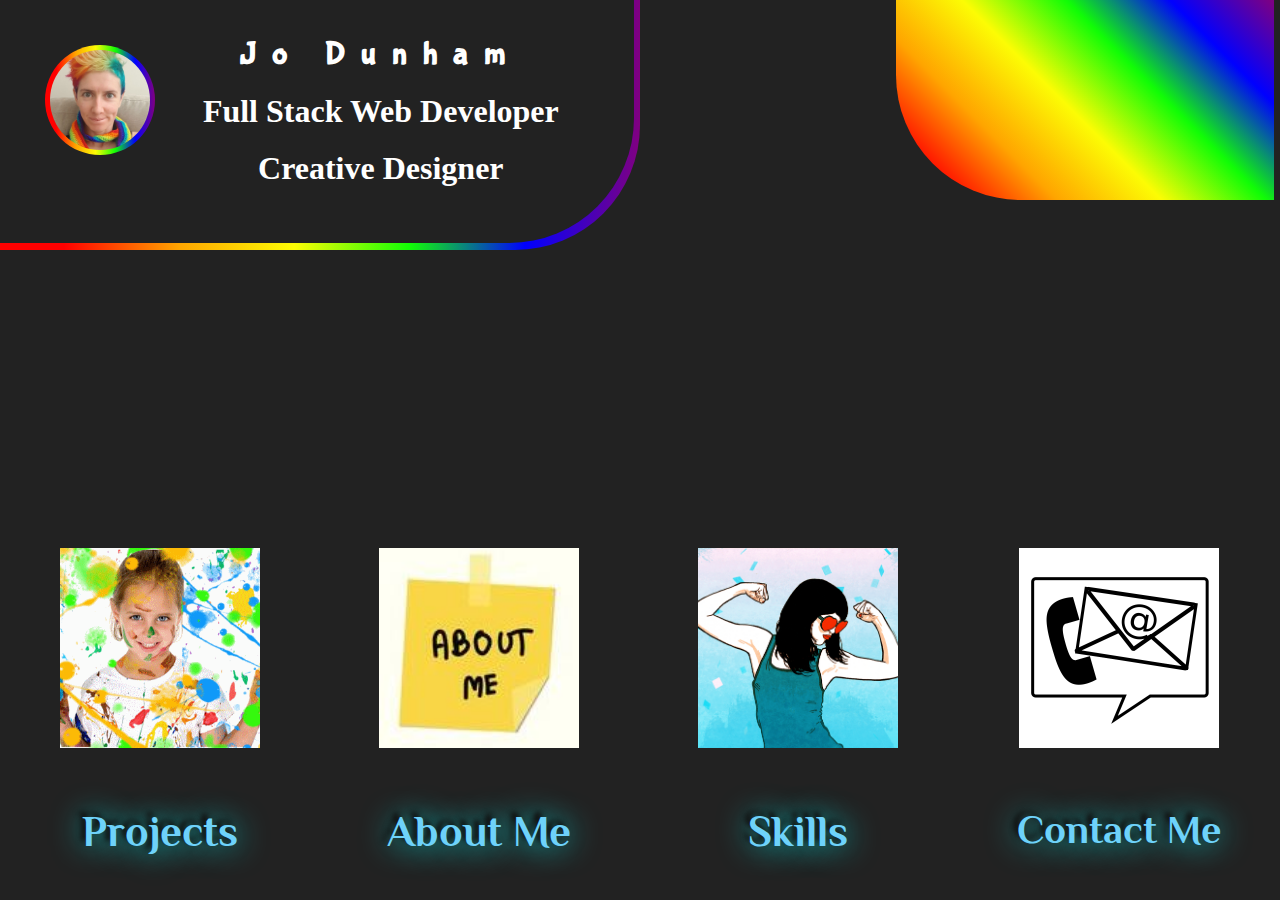
==== index.html @ 04b24822 "init commit" ====
<!DOCTYPE html>
<html lang="en">
<head>
    <link rel="icon" href="./images/icon2.png" type="image/gif" sizes="16x16">
    <link href="https://fonts.googleapis.com/css?family=Bubblegum+Sans|Philosopher" rel="stylesheet">
    <link href="https://fonts.googleapis.com/css?family=Delius+Unicase:700&display=swap" rel="stylesheet">
    <meta charset="UTF-8">
    <meta name="viewport" content="width=device-width, initial-scale=1.0">
    <meta http-equiv="X-UA-Compatible" content="ie=edge">
    <title>Jo Dunham Web Dev</title>
    <link rel="stylesheet" href="./style.css">
</head>
<body>
    <div id="homepage">
        <div id="homepagebox">
            <div id="homepageBoxback">
                <div id="circle">
                    <img src="./images/profile.jpg" alt="image not found">
                </div>
                <div id="HomeHeading">
                    <h1>Jo Dunham</h1>
                    <h3>Full Stack Web Developer</h3>
                    <h3>Creative Designer</h3>
                </div>
            </div>
        </div>
        
        <div id="rainbowBall">
                
        </div>
        <section>
            <div id="ProjectsLink">
                <img src="./images/projectsgif.gif" alt="projects gif">
                <a href="./portfolio.html#projects"><h6>Projects</h6></a>
            </div>
            <div id="AboutLink">
                <img src="./images/aboutme.jpg" alt="about me">
                <a href="./portfolio.html#about"><h6>About Me</h6></a>
            </div>
            <div id="SkillsLink">
                <img src="./images/flexxy.gif" alt="skills flex">
                <a href="./portfolio.html#techStack"><h6>Skills</h6></a>
            </div>
            <div id="ContactLink">
                <img src="./images/contact me.png" alt="contact me">
                <a href="./portfolio.html#contact"><h6>Contact Me</h6></a>
            </div>
        </section>
    </div>    
</body>
</html>
---- style.css ----
/* font-family: 'Philosopher', sans-serif;
font-family: 'Bubblegum Sans', cursive; 
font-family: 'Delius Unicase', cursive;*/

:root{
    --rainbow:  rgba(255, 0, 0, 1) 10%, rgba(255, 165, 0, 1), rgba(252, 252, 4, 1), rgba(17, 253, 5, 1), rgba(0, 0, 255, 1), rgba(128, 0, 128, 1);
}

/* Rainbow Scrolly -------------------------------------------------------------------- */

::-webkit-scrollbar {
    width: 20px;
  }
  
  /* Track */
  ::-webkit-scrollbar-track {
    box-shadow: inset 0 0 5px #777; 
    border-radius: 10px;  
  }
   
  /* Handle */
  ::-webkit-scrollbar-thumb {
    background: linear-gradient(var(--rainbow)); 
    border-radius: 10px;
  }
  
  /* Handle on hover */
  ::-webkit-scrollbar-thumb:hover {
    background: linear-gradient(rgba(255, 0, 0, 0.7) 10%, rgba(265, 165, 0, 0.7), rgba(252, 252, 4, 0.7), rgba(17, 253, 5, 0.7), rgba(0, 0, 255, 0.7), rgba(128, 0, 128, 0.7));
  }

/* Body -------------------------------------------------------------------- */

body{
   background-color: #222;
   margin: 0;
   padding: 0;
}

p{
    color: white;
    font-size: 1.5em;
}

/* Nav Bar -------------------------------------------------------------------- */

nav{
    position: fixed;
    /* overflow: hidden; */
    background-color: #333;
    width: 100%;
    top: 0;
    left: 0;
    z-index: 1;
}

ul {
    display: inline-block;
    float: right;
    top: 0;
    list-style-type: none;
    margin: 0;
    padding: 0;
}

li {
   display: inline-block;
   z-index: 10;
   font-family: 'Philosopher', sans-serif;
   font-size: 1.2em;
}
  
li a {
   display: block;
   color: white;
   padding: 14px 16px;
   text-decoration: none;
}
  
li a:hover {
   background-color: #111;
}

/* HomePage -------------------------------------------------------------------- */

#homepage{
    display: flex;
    margin: 0;
    position: relative;
    height: 100vh;
    width: 100%;
    align-items: flex-end;
}

/* Rainbow bits */
#homepagebox{
    height: 250px;
    width: 50%;
    position: absolute;
    top: 0;
    background-image: linear-gradient( to right, var(--rainbow));
    border-radius: 0 0 125px 0;
    z-index: -1;
}

/* grey on top of rainbow making border */
#homepageBoxback{
    position: absolute;
    height: 97%;
    width: 99%;
    top: 0;
    background-color: #222;
    border-radius: 0 0 125px 0;
    display: flex;
    align-content: space-around;
}

/* my name and "title" */
#HomeHeading{
    margin: 4vh 4vh 4vh 1vh;
    text-align: center;
    display: flex;
    flex-wrap: wrap;
}

#HomeHeading h1, h3{
    color: white;
    font-size: 2em;
    width: 100%;
    margin: 0;
}

#circle{
    height: 110px;
    width: 110px;
    margin: 5vh 0 5vh 5vh;
    background-image: linear-gradient(to right, var(--rainbow));
    border-radius: 100px 100px 100px 100px;
}

#circle img{
    height: 100px;
    width: 100px;
    border-radius: 100px 100px 100px 100px;
    padding: 5px;
}

/* pics and links on homepage */
section{
    display: flex;
    width: 100%;
    height: auto;
    justify-content: space-around;
    flex-wrap: wrap;
}

section h6{
    margin: 5vh 0;
    text-align: center;
}

section div{
    max-width: 250px;
    width: auto;
    height: auto;
    text-align: center;
}

section div a{
    margin: 0;
    font-size: 4em;
    flex: 0 1 100%;
    font-family: 'Philosopher', sans-serif;
    text-decoration: none;
    font-weight: bold;
    text-align: justify;
    text-shadow: -5px -5px 5px #111, 0 0 0.5em aqua;
    color: rgba(110, 210, 250, 1);
}


section div a:hover{
    color: rgba(195, 63, 247, 0.925);
}

section div h6:hover{
    transform: scale(1.2);
    margin: 5vh 0 0 0;
}

section img{
    width: 200px;
    height: 200px;
    object-fit: cover;
}

#ContactLink img{
    object-fit: contain;
    background-color: white;
}

#ContactLink h6{
    font-size: 0.63em;
}

/* Homepage Decoration -------------------------------------------------------------------- */

#rainbowBall{
    height: 200px;
    width: 29.5vw;
    position: absolute;
    top: 0;
    left: 70%;
    background-image: linear-gradient( 45deg, var(--rainbow));
    border-radius: 0 0 0 125px;
    z-index: -1;
    animation: sparkle 1s;
}

/* Projects -------------------------------------------------------------------- */

#projects{
    padding: 1px 0 0 0;
    height: auto;
    width: 100%;
    background-image: linear-gradient(to right, rgba(255, 0, 0, 0.2) 10%, rgba(255, 165, 0, 0.2), rgba(252, 252, 4, 0.2), rgba(17, 253, 5, 0.2), rgba(0, 0, 255, 0.2), rgba(128, 0, 128, 0.2));
}

#projectbg{
    display: flex;
    justify-content: space-around;
    max-width: 100%;
    height: auto;
    flex-wrap: wrap;
}

#projectbg h4{
    margin: 0;
    border: 0;
    text-align: center;
    padding: 10px 0 0 0;
    width: 100%;
    max-width: 70%;
    color: white;
    font-weight: normal;
    font-size: 1.5em;

}


#projectbg p{
    font-size: 1.3em;
    margin-bottom: 30px;
    padding: 0 0 30px 0;
    color: rgb(170, 231, 241);
}

#projectbg h3{
    font-family: 'Philosopher', sans-serif;
    border: 0;
    margin-top: 5vh;
    width: 100%;
    padding: 10px 0 5px 0;
    text-align: center;
    color: rgba(110, 210, 250, 1);
    text-shadow: -5px -5px 5px #111, 0 0 0.5em aqua;
}

#projects h1{
    color: white; /*fix this it's see thru!!*/
    position: absolute;
    z-index: 2;
}

#PacmanSection {
    display: flex;
    flex-wrap: wrap;
    width: auto;
    height: auto;
    flex: 1 1 50%;
    justify-content: space-around;
}

#MazeSection {
    display: flex;
    flex-wrap: wrap;
    width: auto;
    height: auto;
    flex: 1 1 50%;
    justify-content: space-around;
}

#CongratsSection {
    display: flex;
    flex-wrap: wrap;
    width: auto;
    height: auto;
    flex: 1 1 30%;
    justify-content: space-around;
}

#TictactoeSection {
    display: flex;
    flex-wrap: wrap;
    width: auto;
    height: auto;
    flex: 1 1 30%;
    justify-content: space-around;
}

#ExercismSection {
    display: flex;
    flex-wrap: wrap;
    width: auto;
    height: auto;
    flex: 1 1 30%;
    justify-content: space-around;
}

video {
    margin: 0 auto;
    max-width: 400px;
    max-height: 300px;
    width: auto;
    height: auto;
    flex: 2 1 400px;
    padding: 20px;
    -webkit-transform: translateZ(0); /*put videos behind nav */
}


#projectbg img {
    max-height: 300px;
    max-width: 400px;
    width: auto;
    height: auto;
    padding: 20px;
}

#pacman:hover {
    box-shadow: 0px 0px 30px 10px red;
}

#maze:hover {
    box-shadow: 0px 0px 30px 10px orange;
} 

#congrats:hover {
    box-shadow: 0px 0px 30px 10px yellow;
}

#tictactoe:hover {
    box-shadow: 0px 0px 30px 10px rgba(17, 253, 5, 1);
}

#exercism:hover {
    box-shadow: 0px 0px 30px 10px blue;
}

/* About -------------------------------------------------------------------- */

#about{
    width: 100%;
    height: auto;
    display: flex;
    flex-wrap: wrap;
    justify-content: space-between;
}

#aboutText{
    width:50vw;
    margin: 7vh;
}

#aboutText p{
    padding: 20px;
    width: 100%;
    margin: 0;
    flex: 1 1 50%;
    text-align: justify;
}

#about #aboutImages{
    display: flex;
    flex-wrap: wrap;
    justify-content:center;
    margin-top: 10px;
    width: 35%;
    height: 100%;
    position: relative;
    z-index: -1;
}

#aboutImages:after {
    content: '';
    position: absolute;
    top: 0;
    left: 0;
    right: 0;
    bottom: 0;
    background: linear-gradient(to left, transparent 0%, #222 100%);
}

.row{
    display: flex;
    flex-wrap: no-wrap;
}

#aboutImages div img{
    width: 25%;
    max-height: 92px;
    object-fit: cover;
}

/* TechStack/Skills ------------------------------------------------------------------------------ */

#techStack{
    background-image: linear-gradient(to right, rgba(255, 0, 0, 0.2) 10%, rgba(255, 165, 0, 0.2), rgba(252, 252, 4, 0.2), rgba(17, 253, 5, 0.2), rgba(0, 0, 255, 0.2), rgba(128, 0, 128, 0.2));
    padding: 1px 0 5vh 0;
}

#techStackPics{ 
    display: flex;
    flex: 1 1 100%;
    /* width: 100%; */
    flex-wrap: wrap;  
    justify-content: space-around;
    align-content: center;
}


#techStackPics div{
    width: 30vw;
    text-align: center; 
    width: auto;
    height: auto;
    flex: 1 1 400px;
}

#techStackPics p{
    font-family: 'Philosopher', sans-serif;
    text-align: center;
    margin-top: 0;
}

#techStackPics img{
    width: auto;
    height: 100px;
    margin: 10vh 20px 0 20px;
    text-align: center;
    padding: 0;
}

/* Contact -------------------------------------------------------------------- */

#contact{
    padding: 1px 0 0 0;
    margin-top: 20px;
    height: 95vh;
}

#contactArea{
    display: flex;
    flex-wrap: wrap;
    justify-content: space-around;
    flex: 1 1 100%;
    height: auto;
    margin: 3vw 0 0 5vw;
}


#contactArea div{
    display: flex;
    justify-content: flex-start;
    width: auto;
    height: auto;
    flex: 2 1 300px;
    margin: 30px 1vw;
}

#contactArea h2{
    align-items: center;
    margin-left: 5vw;
    color: white;
    font-size: 1.5em;
    font-family: 'Philosopher', sans-serif;
}

#contactArea h2:hover{
    transform: scale(1.2);
}

#twitter h2:hover, #blog h2:hover{
    background: linear-gradient(to right, rgba(255, 0, 0, 1), rgba(255, 165, 0, 1));
    -webkit-background-clip: text;
    -webkit-text-fill-color: transparent;
}

#github h2:hover, #stackOverflow h2:hover{
    background: linear-gradient(to right, rgba(252, 252, 4, 1), rgba(17, 253, 5, 1));
    -webkit-background-clip: text;
    -webkit-text-fill-color: transparent;
}

#linkedin h2:hover, #email h2:hover{
    background: linear-gradient(to right,rgba(0, 0, 255, 1), rgba(128, 0, 128, 1));
    -webkit-background-clip: text;
    -webkit-text-fill-color: transparent;
}

#contactArea a{
    text-decoration: none;
}

#contactArea div img{
    height: 100px;
    width: auto;
}

.contactClass{
    display: flex;
    align-items: center;
    justify-content: center;
}

#email img{
    background-color: white;
}


/* Rainbow Dividers -------------------------------------------------------------------- */

.lineDivider{
    margin-top: 60px;
    display:flex;
    width: 100%;
    height: 100px;
    border-radius: 100px 0 0 100px;
    background-image: linear-gradient(to right, var(--rainbow));
    position: relative;
    z-index: -2;
}

.lineDivBack{
    align-items: center;
    background-color: #222;
    margin: 10px 0 10px 10px;
    width: 30%;
    height: 80%;
    border-radius: 100px 0 0 100px;
    overflow: visible;
    white-space: nowrap;
    border: 0;
}

.secondDivBack{
    width:70%;
    height: 90%;
    justify-content: flex-start;
    background-color: #222;
    z-index:-1;
    border: 0;
}

.rainbowLine{
    background-image: linear-gradient(to right, var(--rainbow));
    height: 10px;
    width: 100%;
    margin-top: 5vh;
}

/* General -------------------------------------------------------------------------- */

h1{
    margin: 1.5vh 0 0 5vh;
    font-family: 'Bubblegum Sans', cursive;
    color: white;
    letter-spacing: 0.5em;
    z-index: 10;
    font-size: 3em;
    font-weight: bold;
    border:0;    
}

/* Animations ---------------------------------------------------------------------- */

@keyframes sparkle{
    17%{
        background-image: linear-gradient( 45deg,  rgba(128, 0, 128, 1) 10%, rgba(255, 0, 0, 1), rgba(255, 165, 0, 1), rgba(252, 252, 4, 1), rgba(17, 253, 5, 1), rgba(0, 0, 255, 1));  
    }
    33%{
        background-image: linear-gradient( 45deg,  rgba(0, 0, 255, 1) 10%, rgba(128, 0, 128, 1), rgba(255, 0, 0, 1), rgba(255, 165, 0, 1), rgba(252, 252, 4, 1), rgba(17, 253, 5, 1));
    }
    50%{
        background-image: linear-gradient( 45deg, rgba(17, 253, 5, 1) 10%, rgba(0, 0, 255, 1), rgba(128, 0, 128, 1), rgba(255, 0, 0, 1), rgba(255, 165, 0, 1), rgba(252, 252, 4, 1));
    }
    67%{
        background-image: linear-gradient( 45deg, rgba(252, 252, 4, 1) 10%, rgba(17, 253, 5, 1), rgba(0, 0, 255, 1), rgba(128, 0, 128, 1), rgba(255, 0, 0, 1), rgba(255, 165, 0, 1));
    }
    83%{
        background-image: linear-gradient( 45deg, rgba(255, 165, 0, 1) 10%, rgba(252, 252, 4, 1), rgba(17, 253, 5, 1), rgba(0, 0, 255, 1), rgba(128, 0, 128, 1), rgba(255, 0, 0, 1));
    }
    100%{
        background-image: linear-gradient( 45deg, rgba(255, 0, 0, 1) 10%, rgba(255, 165, 0, 1), rgba(252, 252, 4, 1), rgba(17, 253, 5, 1), rgba(0, 0, 255, 1), rgba(128, 0, 128, 1));
    }
}

/* Responsive ---------------------------------------------------------------------- */

/* less than PC more than iPad -------------------------------------------------------------*/

@media only screen and (max-width: 950px){
/* homepage -------------------------------------------------------------------------------*/

    #rainbowBall{
        display: none;
    }

    #homepagebox{
        height: 100%;
        width: 25%;
    }
    
    #homepageBoxBack{
        height: 99%;
        width: 97%;
        display: flex;
        flex-wrap: wrap;
    }

    #HomeHeading{
        position: absolute;
        top: 25%;
        left: 0;
    }

    #circle{
        margin: 5vh 6vw;
    }

    section{
        width: 60%;
        position: absolute;
        top: 9%;
        left: 30%;
        overflow: hidden;
    }

    #HomeHeading h1, h3{
        padding: 4vh 0 4vh 2vw;
        font-size: 1.5em;
    }

}


/* Galaxy5 up to iPad ----------------------------------------------------------------*/
/* Galaxy5 up to iPad ----------------------------------------------------------------*/
/* Galaxy5 up to iPad ----------------------------------------------------------------*/

@media only screen and (max-width: 770px){
/* homepage -------------------------------------------------------------------------------*/
    #rainbowBall{
        display: none;
    }

    #homepagebox{
        height: 25%;
        width: 98%;
    }
    
    #homepageBoxBack{
        height: 99%;
        width: 97%;
        display: flex;
        flex-wrap: wrap;
    }

    #HomeHeading{
        position: absolute;
        top: 0;
        left: 25%;
    }

    #HomeHeading h1, h3{
        padding: 0;
        font-size: 1.3em;
        margin-left: 1vw;
    }

    #circle{
        margin: 4vh 2vw;
    }

    section{
        width: 100%;
        position: absolute;
        top: 30%;
        left: 0;
    }

    section img{
        width: 150px;
        height: 150px;
    }

    section div a{
        font-size: 3em; 
    }

    section h6{
        margin-top: 0;
    }

/* Nav  -----------------------------------------------------------------------------*/
li {
    font-size: 1.5em;
 }

 li a {
    padding: 14px 14px;
 }

 /* projects-------------------------------------------------------------------------- */

 #projectbg div {
    /* display: flex;
    flex-wrap: wrap;
    width: auto;
    height: auto; */
    flex: 1 1 45%;
    max-width: 45%;
    /* justify-content: space-around; */
}

video {
    /* margin: 0 auto; */
    max-width: 300px;
    max-height: 300px;
    /* width: auto;
    height: auto; */
    flex: 2 1 300px;
    /* padding: 20px; */
    /* -webkit-transform: translateZ(0); put videos behind nav */
}

#projectbg h4{
    height: 120px;
}

/* About -----------------------------------------------------------------------------*/

#aboutText{
    max-width:55%;
    margin: 2vh 1vh 1vh 1vh;
    width:55vw;
}

#about #aboutImages{
    margin: 5vh 1vh 1vh 0;
    max-width: 35%;
    width: 35vw;
}

/* TechStack/Skills ----------------------------------------------------------------- */
#techStackPics div{
    flex: 1 1 200px;
}

/* Contact -------------------------------------------------------------------------- */

#contactArea div{
    margin: 8% 1vw;
}
}


/* Mobile ----------------------------------------------------------------------------*/
/* Mobile ----------------------------------------------------------------------------*/
/* Mobile ----------------------------------------------------------------------------*/

@media only screen and (max-width: 360px){

/* Nav -------------------------------------------------------------------------------*/
li {
    font-size: 0.95em;
 }

 li a {
    padding: 14px 10px;
 }

/* projects-------------------------------------------------------------------------- */

#container h1{
    letter-spacing: 0.3em;
    font-size: 2.5em;
    margin: 2vh 0 0 5vh;
}

video {
    max-width: 300px;
}

#projectbg h3{
    font-size: 1.7em;
}

#projectbg h4{
    width: 100%;
    max-width: 70%;
    font-size: 1.4em;
}

#projectbg div p{
    padding:0;
}
/* About -------------------------------------------------------------------- */

#about{
    max-width: 100%;
    justify-content: center;
}
#aboutText{
    width:60vw;
    margin: 0 1vw;
    max-width: 60%;
}

#aboutText p{
    padding: 12% 0 0 0;
    width: 100%;
}

#about #aboutImages{
    margin: 10vw 0;
    width: 35vw;
}

#aboutImages div img{
    width: 50%;
    max-height: 85px;
}

.row{
    flex-wrap: wrap;
}

/* TechStack/Skills -----------------------------------------------------------*/

#techStackPics div{
    flex: 1 1 150px;
}

/* Contact ------------------------------------------------------------------ */

#contactArea div img{
    height: 80px;
}

#contactArea div{
    justify-content: center;
    flex: 2 1 150px;
}

.contactClass{
    flex-wrap: wrap;
    max-width: 45%;
}

#contactArea h2{
    margin-left: 0;
    min-width: 150px;
    text-align: center;
    color: rgb(78, 118, 228);
    text-decoration: underline;
}

#contactArea{
    margin: 10% 0 0 0;
}

.rainbowLine{
    margin-top: 3vh;
}
}
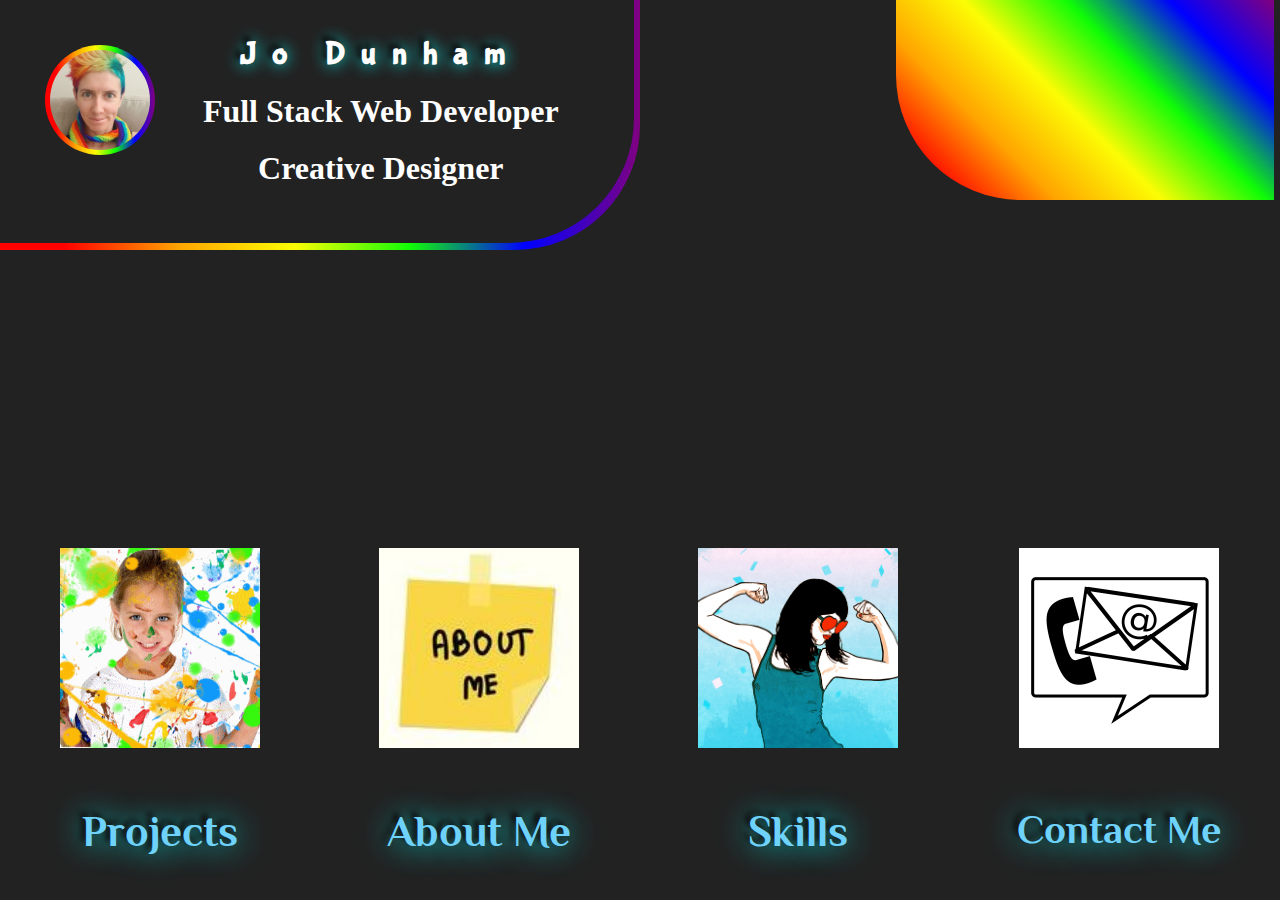
==== commit 435e0f12: "for reals done" ====
--- a/index.html
+++ b/index.html
@@ -26,7 +26,6 @@
         </div>
         
         <div id="rainbowBall">
-                
         </div>
         <section>
             <div id="ProjectsLink">
--- a/style.css
+++ b/style.css
@@ -1,7 +1,3 @@
-/* font-family: 'Philosopher', sans-serif;
-font-family: 'Bubblegum Sans', cursive; 
-font-family: 'Delius Unicase', cursive;*/
-
 :root{
     --rainbow:  rgba(255, 0, 0, 1) 10%, rgba(255, 165, 0, 1), rgba(252, 252, 4, 1), rgba(17, 253, 5, 1), rgba(0, 0, 255, 1), rgba(128, 0, 128, 1);
 }
@@ -29,7 +25,7 @@
     background: linear-gradient(rgba(255, 0, 0, 0.7) 10%, rgba(265, 165, 0, 0.7), rgba(252, 252, 4, 0.7), rgba(17, 253, 5, 0.7), rgba(0, 0, 255, 0.7), rgba(128, 0, 128, 0.7));
   }
 
-/* Body -------------------------------------------------------------------- */
+/* Body ---------------------------------------------------------------------------------- */
 
 body{
    background-color: #222;
@@ -42,11 +38,10 @@
     font-size: 1.5em;
 }
 
-/* Nav Bar -------------------------------------------------------------------- */
+/* Nav Bar ------------------------------------------------------------------------------- */
 
 nav{
     position: fixed;
-    /* overflow: hidden; */
     background-color: #333;
     width: 100%;
     top: 0;
@@ -65,7 +60,6 @@
 
 li {
    display: inline-block;
-   z-index: 10;
    font-family: 'Philosopher', sans-serif;
    font-size: 1.2em;
 }
@@ -81,7 +75,7 @@
    background-color: #111;
 }
 
-/* HomePage -------------------------------------------------------------------- */
+/* HomePage ------------------------------------------------------------------------------- */
 
 #homepage{
     display: flex;
@@ -98,9 +92,8 @@
     width: 50%;
     position: absolute;
     top: 0;
-    background-image: linear-gradient( to right, var(--rainbow));
+    background-image: linear-gradient(to right, var(--rainbow));
     border-radius: 0 0 125px 0;
-    z-index: -1;
 }
 
 /* grey on top of rainbow making border */
@@ -112,7 +105,6 @@
     background-color: #222;
     border-radius: 0 0 125px 0;
     display: flex;
-    align-content: space-around;
 }
 
 /* my name and "title" */
@@ -130,6 +122,7 @@
     margin: 0;
 }
 
+/* my face -----*/
 #circle{
     height: 110px;
     width: 110px;
@@ -161,7 +154,6 @@
 
 section div{
     max-width: 250px;
-    width: auto;
     height: auto;
     text-align: center;
 }
@@ -169,7 +161,6 @@
 section div a{
     margin: 0;
     font-size: 4em;
-    flex: 0 1 100%;
     font-family: 'Philosopher', sans-serif;
     text-decoration: none;
     font-weight: bold;
@@ -177,7 +168,6 @@
     text-shadow: -5px -5px 5px #111, 0 0 0.5em aqua;
     color: rgba(110, 210, 250, 1);
 }
-
 
 section div a:hover{
     color: rgba(195, 63, 247, 0.925);
@@ -213,11 +203,10 @@
     left: 70%;
     background-image: linear-gradient( 45deg, var(--rainbow));
     border-radius: 0 0 0 125px;
-    z-index: -1;
     animation: sparkle 1s;
 }
 
-/* Projects -------------------------------------------------------------------- */
+/* Projects -------------------------------------------------------------------------------- */
 
 #projects{
     padding: 1px 0 0 0;
@@ -234,27 +223,29 @@
     flex-wrap: wrap;
 }
 
+/* video blurbs */
 #projectbg h4{
     margin: 0;
     border: 0;
     text-align: center;
     padding: 10px 0 0 0;
-    width: 100%;
     max-width: 70%;
     color: white;
     font-weight: normal;
     font-size: 1.5em;
-
-}
-
-
+}
+
+/* click video line */
 #projectbg p{
     font-size: 1.3em;
     margin-bottom: 30px;
     padding: 0 0 30px 0;
     color: rgb(170, 231, 241);
-}
-
+    width: 100%;
+    text-align: center;
+}
+
+/* video headings */
 #projectbg h3{
     font-family: 'Philosopher', sans-serif;
     border: 0;
@@ -266,17 +257,15 @@
     text-shadow: -5px -5px 5px #111, 0 0 0.5em aqua;
 }
 
+/* section heading */
 #projects h1{
-    color: white; /*fix this it's see thru!!*/
+    color: white;
     position: absolute;
-    z-index: 2;
 }
 
 #PacmanSection {
     display: flex;
     flex-wrap: wrap;
-    width: auto;
-    height: auto;
     flex: 1 1 50%;
     justify-content: space-around;
 }
@@ -284,8 +273,6 @@
 #MazeSection {
     display: flex;
     flex-wrap: wrap;
-    width: auto;
-    height: auto;
     flex: 1 1 50%;
     justify-content: space-around;
 }
@@ -293,8 +280,6 @@
 #CongratsSection {
     display: flex;
     flex-wrap: wrap;
-    width: auto;
-    height: auto;
     flex: 1 1 30%;
     justify-content: space-around;
 }
@@ -302,8 +287,6 @@
 #TictactoeSection {
     display: flex;
     flex-wrap: wrap;
-    width: auto;
-    height: auto;
     flex: 1 1 30%;
     justify-content: space-around;
 }
@@ -311,8 +294,6 @@
 #ExercismSection {
     display: flex;
     flex-wrap: wrap;
-    width: auto;
-    height: auto;
     flex: 1 1 30%;
     justify-content: space-around;
 }
@@ -321,19 +302,13 @@
     margin: 0 auto;
     max-width: 400px;
     max-height: 300px;
-    width: auto;
-    height: auto;
-    flex: 2 1 400px;
     padding: 20px;
     -webkit-transform: translateZ(0); /*put videos behind nav */
 }
-
 
 #projectbg img {
     max-height: 300px;
     max-width: 400px;
-    width: auto;
-    height: auto;
     padding: 20px;
 }
 
@@ -357,7 +332,7 @@
     box-shadow: 0px 0px 30px 10px blue;
 }
 
-/* About -------------------------------------------------------------------- */
+/* About ---------------------------------------------------------------------------------- */
 
 #about{
     width: 100%;
@@ -369,7 +344,7 @@
 
 #aboutText{
     width:50vw;
-    margin: 7vh;
+    margin: 7vh 3vh;
 }
 
 #aboutText p{
@@ -380,17 +355,41 @@
     text-align: justify;
 }
 
+#workStudy h3{
+    color: rgba(110, 210, 250, 1);
+    text-shadow: -5px -5px 5px #111, 0 0 0.5em aqua;
+    margin-top: 3vh; 
+}
+
+#workStudy{
+    width: 90vw;
+    margin: 0 3vh 7vh 5vh;
+}
+
+#workStudy p{
+    padding: 5px 10px;
+    width: 100%;
+    margin: 0;
+    flex: 1 1 50%;
+    text-align: justify;
+}
+
 #about #aboutImages{
     display: flex;
     flex-wrap: wrap;
     justify-content:center;
-    margin-top: 10px;
+    margin: 5vh 5vh 0 1vh;
     width: 35%;
-    height: 100%;
     position: relative;
-    z-index: -1;
-}
-
+}
+
+#aboutImages div img{
+    width: 25%;
+    max-height: 100px;
+    object-fit: cover;
+}
+
+/* colour blend on pics */
 #aboutImages:after {
     content: '';
     position: absolute;
@@ -403,16 +402,10 @@
 
 .row{
     display: flex;
-    flex-wrap: no-wrap;
-}
-
-#aboutImages div img{
-    width: 25%;
-    max-height: 92px;
-    object-fit: cover;
-}
-
-/* TechStack/Skills ------------------------------------------------------------------------------ */
+    flex-wrap: nowrap;
+}
+
+/* TechStack/Skills ------------------------------------------------------------------------ */
 
 #techStack{
     background-image: linear-gradient(to right, rgba(255, 0, 0, 0.2) 10%, rgba(255, 165, 0, 0.2), rgba(252, 252, 4, 0.2), rgba(17, 253, 5, 0.2), rgba(0, 0, 255, 0.2), rgba(128, 0, 128, 0.2));
@@ -421,20 +414,14 @@
 
 #techStackPics{ 
     display: flex;
-    flex: 1 1 100%;
-    /* width: 100%; */
     flex-wrap: wrap;  
     justify-content: space-around;
     align-content: center;
 }
 
-
 #techStackPics div{
     width: 30vw;
     text-align: center; 
-    width: auto;
-    height: auto;
-    flex: 1 1 400px;
 }
 
 #techStackPics p{
@@ -451,7 +438,7 @@
     padding: 0;
 }
 
-/* Contact -------------------------------------------------------------------- */
+/* Contact -------------------------------------------------------------------------------- */
 
 #contact{
     padding: 1px 0 0 0;
@@ -463,18 +450,13 @@
     display: flex;
     flex-wrap: wrap;
     justify-content: space-around;
-    flex: 1 1 100%;
-    height: auto;
     margin: 3vw 0 0 5vw;
 }
 
-
 #contactArea div{
     display: flex;
     justify-content: flex-start;
-    width: auto;
-    height: auto;
-    flex: 2 1 300px;
+    flex: 1 1 300px;
     margin: 30px 1vw;
 }
 
@@ -490,6 +472,7 @@
     transform: scale(1.2);
 }
 
+/* colours when clicked */
 #twitter h2:hover, #blog h2:hover{
     background: linear-gradient(to right, rgba(255, 0, 0, 1), rgba(255, 165, 0, 1));
     -webkit-background-clip: text;
@@ -527,8 +510,7 @@
     background-color: white;
 }
 
-
-/* Rainbow Dividers -------------------------------------------------------------------- */
+/* Rainbow Dividers ----------------------------------------------------------------------- */
 
 .lineDivider{
     margin-top: 60px;
@@ -562,6 +544,7 @@
     border: 0;
 }
 
+/* bottom of page */
 .rainbowLine{
     background-image: linear-gradient(to right, var(--rainbow));
     height: 10px;
@@ -569,20 +552,20 @@
     margin-top: 5vh;
 }
 
-/* General -------------------------------------------------------------------------- */
+/* General -------------------------------------------------------------------------------- */
 
 h1{
     margin: 1.5vh 0 0 5vh;
     font-family: 'Bubblegum Sans', cursive;
     color: white;
     letter-spacing: 0.5em;
-    z-index: 10;
     font-size: 3em;
     font-weight: bold;
-    border:0;    
-}
-
-/* Animations ---------------------------------------------------------------------- */
+    border:0;
+    text-shadow: -5px -5px 5px #111, 0 0 0.5em aqua;    
+}
+
+/* Animations ----------------------------------------------------------------------------- */
 
 @keyframes sparkle{
     17%{
@@ -605,12 +588,17 @@
     }
 }
 
-/* Responsive ---------------------------------------------------------------------- */
+/* Responsive ----------------------------------------------------------------------------- */
+/* Responsive ----------------------------------------------------------------------------- */
+/* Responsive ----------------------------------------------------------------------------- */
+/* Responsive ----------------------------------------------------------------------------- */
+/* Responsive ----------------------------------------------------------------------------- */
 
 /* less than PC more than iPad -------------------------------------------------------------*/
 
 @media only screen and (max-width: 950px){
-/* homepage -------------------------------------------------------------------------------*/
+
+/* homepage --------------------------------------------------------------------------------*/
 
     #rainbowBall{
         display: none;
@@ -653,22 +641,20 @@
 
 }
 
-
-/* Galaxy5 up to iPad ----------------------------------------------------------------*/
-/* Galaxy5 up to iPad ----------------------------------------------------------------*/
-/* Galaxy5 up to iPad ----------------------------------------------------------------*/
+/* Mobile more specifically the Galaxy S5---------------------------------------------------*/
+/* Mobile ----------------------------------------------------------------------------------*/
+/* Mobile ----------------------------------------------------------------------------------*/
+/* Mobile ----------------------------------------------------------------------------------*/
+/* Mobile ----------------------------------------------------------------------------------*/
 
 @media only screen and (max-width: 770px){
-/* homepage -------------------------------------------------------------------------------*/
-    #rainbowBall{
-        display: none;
-    }
-
+
+/* Homepage --------------------------------------------------------------------------------*/
     #homepagebox{
         height: 25%;
         width: 98%;
     }
-    
+
     #homepageBoxBack{
         height: 99%;
         width: 97%;
@@ -709,178 +695,134 @@
     }
 
     section h6{
-        margin-top: 0;
-    }
-
-/* Nav  -----------------------------------------------------------------------------*/
-li {
-    font-size: 1.5em;
- }
-
- li a {
-    padding: 14px 14px;
- }
-
- /* projects-------------------------------------------------------------------------- */
-
- #projectbg div {
-    /* display: flex;
-    flex-wrap: wrap;
-    width: auto;
-    height: auto; */
-    flex: 1 1 45%;
-    max-width: 45%;
-    /* justify-content: space-around; */
-}
-
-video {
-    /* margin: 0 auto; */
-    max-width: 300px;
-    max-height: 300px;
-    /* width: auto;
-    height: auto; */
-    flex: 2 1 300px;
-    /* padding: 20px; */
-    /* -webkit-transform: translateZ(0); put videos behind nav */
-}
-
-#projectbg h4{
-    height: 120px;
-}
-
-/* About -----------------------------------------------------------------------------*/
-
-#aboutText{
-    max-width:55%;
-    margin: 2vh 1vh 1vh 1vh;
-    width:55vw;
-}
-
-#about #aboutImages{
-    margin: 5vh 1vh 1vh 0;
-    max-width: 35%;
-    width: 35vw;
-}
-
-/* TechStack/Skills ----------------------------------------------------------------- */
-#techStackPics div{
-    flex: 1 1 200px;
-}
-
-/* Contact -------------------------------------------------------------------------- */
-
-#contactArea div{
-    margin: 8% 1vw;
-}
-}
-
-
-/* Mobile ----------------------------------------------------------------------------*/
-/* Mobile ----------------------------------------------------------------------------*/
-/* Mobile ----------------------------------------------------------------------------*/
-
-@media only screen and (max-width: 360px){
-
-/* Nav -------------------------------------------------------------------------------*/
-li {
-    font-size: 0.95em;
- }
-
- li a {
-    padding: 14px 10px;
- }
-
-/* projects-------------------------------------------------------------------------- */
-
-#container h1{
-    letter-spacing: 0.3em;
-    font-size: 2.5em;
-    margin: 2vh 0 0 5vh;
-}
-
-video {
-    max-width: 300px;
-}
-
-#projectbg h3{
-    font-size: 1.7em;
-}
-
-#projectbg h4{
-    width: 100%;
-    max-width: 70%;
-    font-size: 1.4em;
-}
-
-#projectbg div p{
-    padding:0;
-}
-/* About -------------------------------------------------------------------- */
-
-#about{
-    max-width: 100%;
-    justify-content: center;
-}
-#aboutText{
-    width:60vw;
-    margin: 0 1vw;
-    max-width: 60%;
-}
-
-#aboutText p{
-    padding: 12% 0 0 0;
-    width: 100%;
-}
-
-#about #aboutImages{
-    margin: 10vw 0;
-    width: 35vw;
-}
-
-#aboutImages div img{
-    width: 50%;
-    max-height: 85px;
-}
-
-.row{
-    flex-wrap: wrap;
-}
-
-/* TechStack/Skills -----------------------------------------------------------*/
-
-#techStackPics div{
-    flex: 1 1 150px;
-}
-
-/* Contact ------------------------------------------------------------------ */
-
-#contactArea div img{
-    height: 80px;
-}
-
-#contactArea div{
-    justify-content: center;
-    flex: 2 1 150px;
-}
-
-.contactClass{
-    flex-wrap: wrap;
-    max-width: 45%;
-}
-
-#contactArea h2{
-    margin-left: 0;
-    min-width: 150px;
-    text-align: center;
-    color: rgb(78, 118, 228);
-    text-decoration: underline;
-}
-
-#contactArea{
-    margin: 10% 0 0 0;
-}
-
-.rainbowLine{
-    margin-top: 3vh;
-}
+        margin: 1vh 0 4vh 0;
+    }
+
+    section div h6:hover{
+        transform: scale(1);
+        margin: 1vh 0 0 0;
+    }
+
+/* Nav -------------------------------------------------------------------------------------*/
+    li {
+        font-size: 0.95em;
+    }
+
+    li a {
+        padding: 14px 10px;
+    }
+
+/* projects-------------------------------------------------------------------------------- */
+
+    #container h1{
+        letter-spacing: 0.3em;
+        font-size: 2.5em;
+        margin: 2vh 0 0 5vh;
+    }
+
+    video {
+        max-width: 300px;
+    }
+
+    #projectbg h3{
+        font-size: 1.7em;
+    }
+
+    #projectbg h4{
+        width: 100%;
+        max-width: 70%;
+        font-size: 1.4em;
+    }
+
+    #projectbg div p{
+        padding:0;
+    }
+
+/* About ---------------------------------------------------------------------------------- */
+
+    #about{
+        max-width: 100%;
+        justify-content: center;
+    }
+
+    #aboutText{
+        width:60vw;
+        margin: 0 1vw;
+        max-width: 60%;
+    }
+
+    #aboutText p{
+        padding: 12% 0 0 0;
+        width: 100%;
+        text-align: left;
+    }
+
+    #workStudy{
+        width: 90%;
+        margin: 0;
+        margin-bottom: 5vh;
+    }
+
+    #workStudy p{
+        width: 90%;
+        text-align: left;
+    }
+
+    #about #aboutImages{
+        margin: 10vw 0;
+        width: 35vw;
+    }
+
+    #aboutImages div img{
+        width: 50%;
+        max-height: 85px;
+    }
+
+    .row{
+        flex-wrap: wrap;
+    }
+
+/* TechStack/Skills ------------------------------------------------------------------------*/
+
+    #techStackPics div{
+        width: 50vw;
+    }
+
+    #techStackPics img{
+        width: auto;
+        height: 75px;
+        margin: 5vh 20px 0 20px;
+    }
+
+/* Contact -------------------------------------------------------------------------------- */
+
+    #contactArea div img{
+        height: 80px;
+    }
+
+    #contactArea div{
+        justify-content: center;
+        flex: 2 1 150px;
+    }
+
+    .contactClass{
+        flex-wrap: wrap;
+        max-width: 45%;
+    }
+
+    #contactArea h2{
+        margin-left: 0;
+        min-width: 150px;
+        text-align: center;
+        color: rgb(78, 118, 228);
+        text-decoration: underline;
+    }
+
+    #contactArea{
+        margin: 10% 0 0 0;
+    }
+
+    .rainbowLine{
+        margin-top: 3vh;
+    }
 }